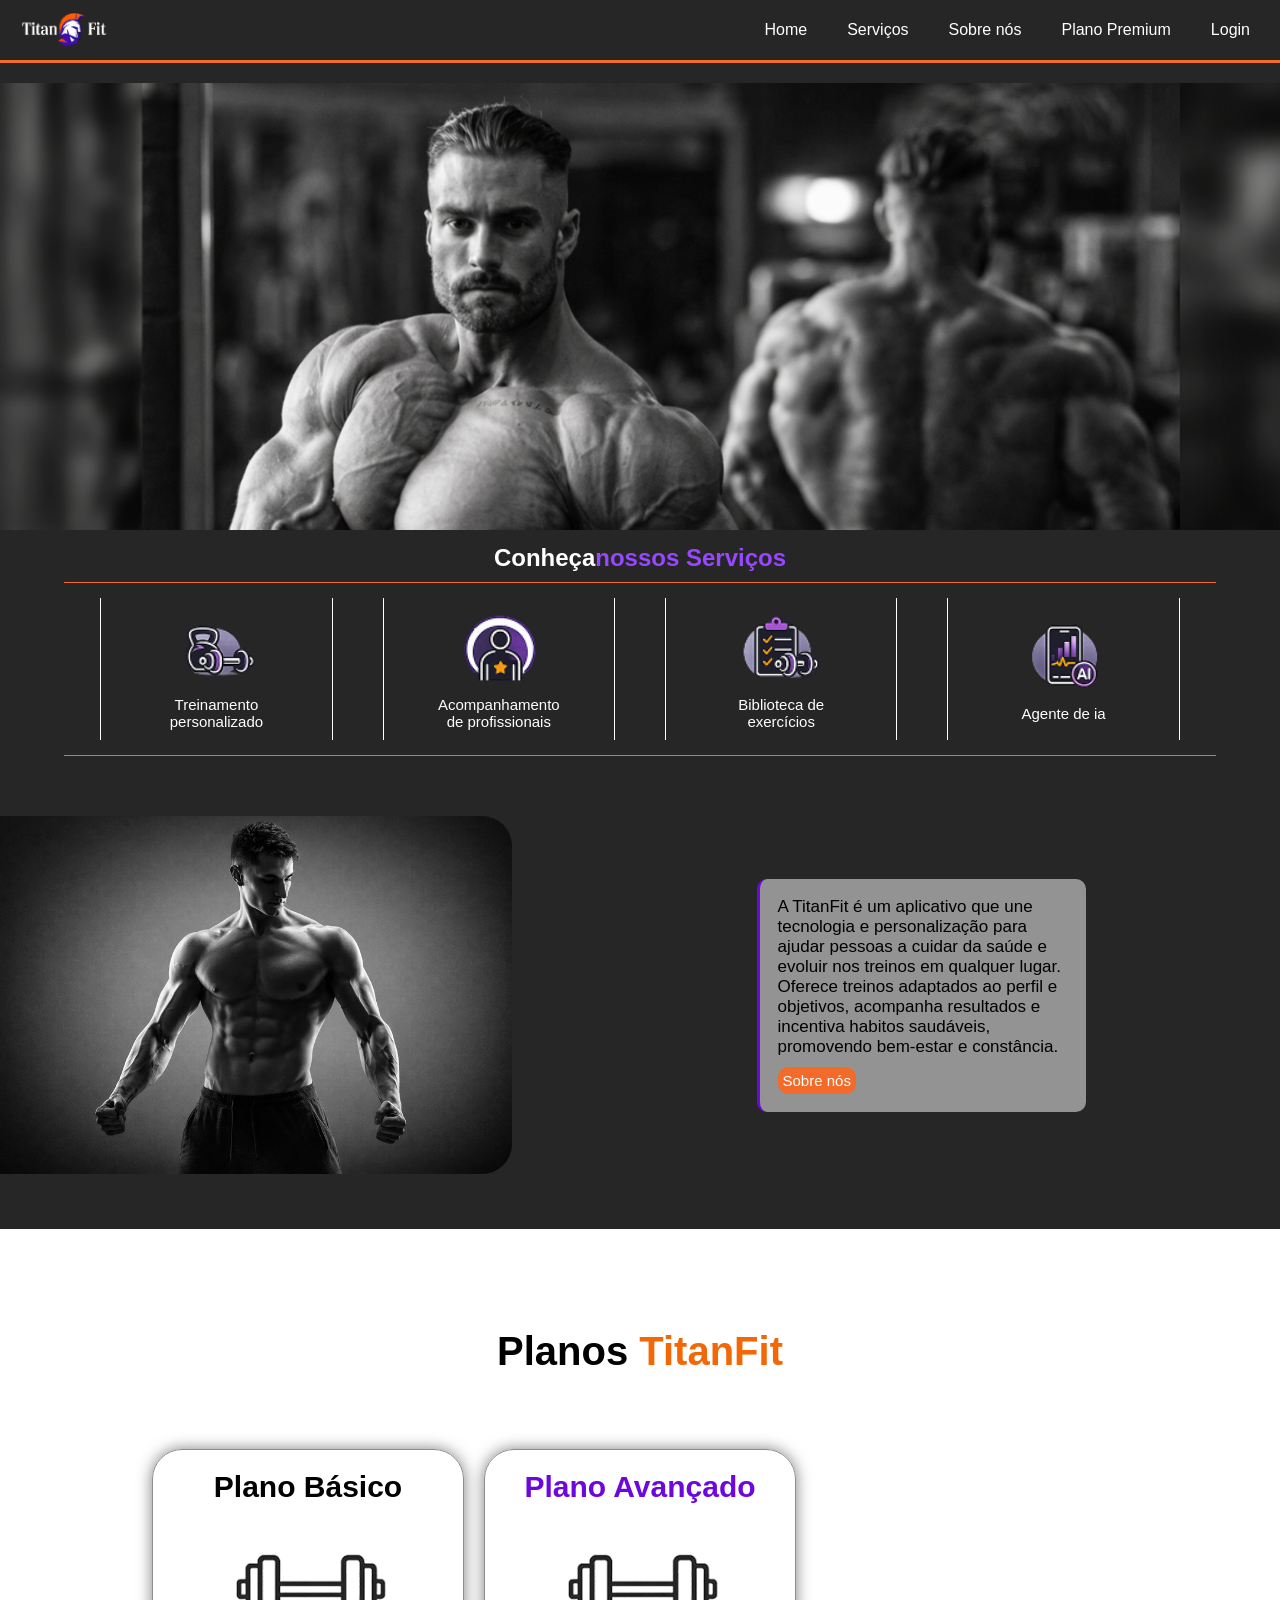
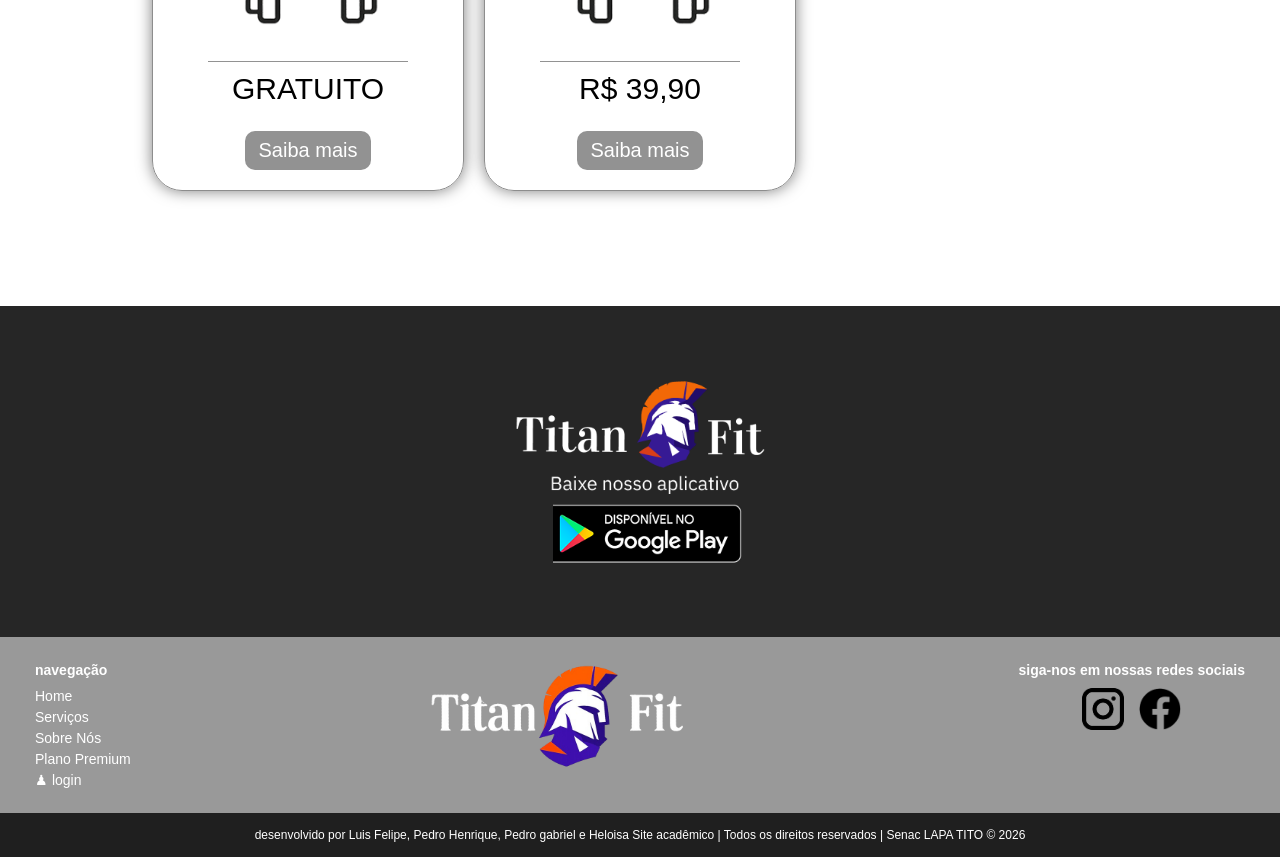
==== index.html @ 0af17593 "implementação do serviço" ====
<!DOCTYPE html>
<html lang="pt-br">

<head>
    <meta charset="UTF-8">
    <meta name="viewport" content="width=device-width, initial-scale=1.0">
    <title>Index Titan Fit</title>
    <link rel="stylesheet" href="estilo.css">
</head>

<body>
    <header class="topo">

        <img src="fotos/logo_txt.png" alt="Titan Fit">

        <div class="menu-toggle" onclick="toggleMenu()">
            ☰
        </div>

        <nav id="menu">
            <div class="close-menu" onclick="toggleMenu()">✖</div>

            <ul>
                <li><a href="index.html">Home</a></li>
                <li><a href="servico.html">Serviços</a></li>
                <li><a href="sobre-nos.html">Sobre nós</a></li>
                <li><a href="planos.html">Plano Premium</a></li>
                <li><a href="#" data-open-login id="open-login">Login</a></li>
            </ul>
        </nav>
    </header>

    <main id="conteudo-home">
        <img src="fotos/cbum.cortado.png" alt="..." class="banner">

        <h2 class="titulo-home">
            Conheça <span class="roxo"> nossos Serviços</span>
        </h2>

        <div class="caixa-servico_home">
            <div class="caixa-esquerda">
                <p><img src="fotos/treinoP (2).png">Treinamento personalizado</p>
            </div>

            <div class="caixa-direita">
                <p><img src="fotos/personal.png">Acompanhamento de profissionais</p>
            </div>

            <div class="caixa-esquerda">
                <p><img src="fotos/biblioteca.png">Biblioteca de exercícios</p>
            </div>

            <div class="caixa-direita">
                <p><img src="fotos/IA.png">Agente de ia</p>
            </div>
        </div>

        <div id="sobre-nos">
            <div class="sobrenos-home">

                <img src="fotos/Atleta_treinado.png" alt="">

                <div class="text_sobrenos">
                    <p>
                        A TitanFit é um aplicativo que une tecnologia e personalização para ajudar pessoas a cuidar da saúde
                        e evoluir nos treinos em qualquer lugar. Oferece treinos adaptados ao perfil e objetivos,
                        acompanha resultados e incentiva habitos saudáveis, promovendo bem-estar e constância.
                    </p>
                    <button><a href="sobre-nos.html">Sobre nós</a></button>
                </div>

            </div>
        </div>

        <div class="caixa-planos_home">
            <h2>Planos <span class="laranja"> TitanFit</span></h2>

            <div class="planos-wrapper">
                <button class="btn-plano" onclick="voltarPlano()">‹</button>

                <div class="planos" id="carrosselPlanos">
                    <div class="plano_basico">
                        <h3>Plano Básico</h3>
                        <img src="fotos/planos.png">
                        <p class="preco">GRATUITO</p>
                        <button><a href="planos.html">Saiba mais</a></button>
                    </div>

                    <div class="plano_avancado">
                        <h3>Plano Avançado</h3>
                        <img src="fotos/planos.png">
                        <p class="preco">R$ 39,90</p>
                        <button><a href="planos.html">Saiba mais</a></button>
                    </div>

                    <div class="plano_premium">
                        <h3>Plano Premium</h3>
                        <img src="fotos/planos.png">
                        <p class="preco">R$ 59,90</p>
                        <button><a href="planos.html">Saiba mais</a></button>
                    </div>
                </div>

                <button class="btn-plano" onclick="proximoPlano()">›</button>
            </div>
        </div>

        <section class="baixo">
         

            <div class="baixe_app">
                <img src="fotos/baixe_nosso_app.png">
            </div>
        </section>
    </main>

    <footer class="footer">
        <div class="footer-conteudo">

            <div class="footer-nav">
                <h3>navegação</h3>
                <a href="index.html">Home</a>
                <a href="servico.html">Serviços</a>
                <a href="sobre-nos.html">Sobre Nós</a>
                <a href="planos.html">Plano Premium</a>
                <a href="#">♟ login</a>
            </div>

            <div class="footer-logo">
                <img src="fotos/logo_txt.png" alt="Titan Fit">
            </div>

            <div class="footer-redes">
                <h3>siga-nos em nossas redes sociais</h3>
                <div class="icones-redes">
                    <img src="fotos/insta.png" alt="Instagram">
                    <img src="fotos/facebook.png" alt="Facebook">
                </div>
            </div>

        </div>

        <div class="footer-baixo">
            <p>
                desenvolvido por Luis Felipe, Pedro Henrique, Pedro gabriel e Heloisa
                Site acadêmico | Todos os direitos reservados | Senac LAPA TITO © 2026
            </p>
        </div>
    </footer>
    <script src="interacao.js"></script>
</body>
</html>
---- estilo.css ----
/* RESET */
* {
    margin: 0;
    padding: 0;
}

/* BASE */
body {
    background-color: #262626;
    font-family: Arial, Helvetica, sans-serif;
}

h2,
p {
    font-family: inherit;
    
}
a{
    text-decoration: none;
    color: #fff;
}
/* ----------------------MENU DESKTOP----------------------------------- */
#menu {
    position: static;
    width: auto;
    height: auto;
    background: none;
}

#menu ul {
    display: flex;
    gap: 20px;
    list-style: none;
}

#menu ul li a {
    color: white;
    text-decoration: none;
    font-size: 16px;
    padding: 10px;
}

.menu-toggle,
.close-menu {
    display: none;
}

/* RESPONSIVO */
@media (max-width: 500px) {
    .menu-toggle {
        display: block;
        font-size: 30px;
        color: white;
        cursor: pointer;
    }

    #menu {
        position: fixed;
        top: 0;
        right: -100%;
        width: 70%;
        height: 100vh;
        background-color: #262626;
        display: flex;
        flex-direction: column;
        align-items: center;
        justify-content: center;
        transition: 0.3s;
        z-index: 1000;
    }

    #menu ul {
        flex-direction: column;
        gap: 20px;
    }

    #menu ul li a {
        font-size: 22px;
    }

    .close-menu {
        display: block;
        position: absolute;
        top: 20px;
        right: 20px;
        font-size: 30px;
        color: white;
        cursor: pointer;
    }

    #menu.active {
        right: 0;
    }
}
/* TOPO */
.topo {
    height: 60px;
    background-color: #262626;
    display: flex;
    align-items: center;
    justify-content: space-between;
    padding: 0 20px;
    border-bottom: 3px solid #f26b2b;
}

.topo img {
    width: 100px;
}

/* HOME */
.banner {
    width: 100%;
    margin-top: 20px;
}

/* ---------------------------SERVIÇOS HOME------------------------------------------------ */.roxo {
    color: #9747ff;
}
.titulo-home {
    display: flex;
    justify-content: center;
    align-items: center;
    color: #fff;
    margin: 10px;
}

.caixa-servico_home {
    display: grid;
    grid-template-columns: 1fr 1fr;
    border-top: #f26b2b solid 1px;
    border-bottom: #f26b2b solid 1px;
    padding: 15px 0;
    margin: 20px;
}

.caixa-servico_home>div {
    min-height: 120px;
    display: flex;
    justify-content: center;
    align-items: center;
}

.caixa-servico_home p {
    display: flex;
    flex-direction: column;
    align-items: center;
    justify-content: center;
    gap: 8px;
    text-align: center;
    font-size: 12px;
    color: #fff;
    padding: 10px;
    max-width: 110px;
}

.caixa-servico_home p img {
    width: 45px;
    height: 45px;
    object-fit: contain;
}

.caixa-esquerda {
    border-left: 0.5px solid #fff;
    border-right: 0.5px solid #fff;
}

.caixa-direita {
    border-right: 0.5px solid #fff;
}

/*-------------------------------SOBRE NÓS HOME----------------------------------- */
.sobrenos-home {
    display: flex;
    flex-direction: column;
}

.sobrenos-home img {
    width: 250px;
    margin: 20px 0;
    border-top-right-radius: 30px;
    border-bottom-right-radius: 30px;
}

.text_sobrenos {
    width: 250px;
    background-color: rgba(255, 255, 255, 0.5);
    border-left: 3.5px solid #6E07DC;
    border-radius: 10px;
    margin: 0 auto;
    padding: 10px;
}

.text_sobrenos button {
    margin-top: 5px;
    padding: 5px;
    border: none;
    border-radius: 10px;
    background-color: #f26b2b;
    color: #fff;
}

/* --------------------------------------PLANOS-------------------------------------- */
.laranja {
    color: #f26807;
}
.caixa-planos_home {
    background-color: #fff;
    margin-top: 50px;
    padding: 20px 0;
}

.caixa-planos_home h2 {
    text-align: center;
}

.planos {
    display: flex;
    gap: 50px;
    padding: 15px;
    font-size: 20px;
    overflow-x: auto;
    scroll-snap-type: x mandatory;
    scroll-behavior: smooth;
}

.planos::-webkit-scrollbar {
    display: none;
}

.planos h3 {
    font-size: 25px;
}

.planos img {
    width: 150px;
    border-bottom: 1px solid #929292;
}

.planos button {
    border: none;
    border-radius: 10px;
    background-color: #929292;
    font-size: 15px;
    color: #fff;
    padding: 8px 14px;
}

.plano_basico,
.plano_avancado,
.plano_premium {
    min-width: 75%;
    height: 300px;
    flex-shrink: 0;
    border-radius: 30px;
    border: 0.8px solid #8d8d8d;
    box-shadow: 0px 0px 15px rgba(0, 0, 0, 0.5);
    padding: 20px;
    display: flex;
    flex-direction: column;
    align-items: center;
    justify-content: center;
    text-align: center;
    gap: 10px;
    scroll-snap-align: center;
}

.plano_avancado h3 {
    color: #6E07DC;
}

.plano_premium h3 {
    color: #f26b2b;
}

/*----------------------------------------- BAIXO / APP -----------------------------------------*/
.baixo {
    margin: 50px;
    display: flex;
    flex-direction: column;
    align-items: center;
}

.baixe_app img {
    width: 250px;
    padding: 15px;
}




/*--------------------------------------------footer--------------------------------------*/
.footer {
    background-color: #999;
    color: white;
    margin-top: 40px;
}

.footer-conteudo {
    display: flex;
    justify-content: space-between;
    align-items: flex-start;
    padding: 25px 35px;
}

.footer-nav {
    display: flex;
    flex-direction: column;
    gap: 5px;
}

.footer-nav h3,
.footer-redes h3 {
    font-size: 14px;
    margin-bottom: 5px;
}

.footer-nav a {
    color: white;
    text-decoration: none;
    font-size: 14px;
}

.footer-logo img {
    align-items: center;
    justify-content: center;
    width: 300px;
}

.footer-redes {
    text-align: center;
}

.icones-redes {
    display: flex;
    justify-content: center;
    gap: 15px;
    margin-top: 10px;
}

.icones-redes img {
    width: 42px;
    height: 42px;
}

.footer-baixo {
    text-align: center;
    background-color: #1f1f1f;
    padding: 15px 25px;
    font-size: 12px;
}


/*responsivos*/

/*--------------RESPONSIVO 500PX---------------*/
@media (min-width: 500px) {
    .sobrenos-home img {
        width: 300px;
    }

    .text_sobrenos {
        padding: 15px;
        font-size: 15px;
    }
    .baixe_app img {
        margin-top: 10px;
    }
}

/*--------------RESPONSIVO 700PX---------------*/
@media (min-width: 700px) {
    .caixa-servico_home {
        width: 700px;
        margin: 0 auto;
        display: flex;
        justify-content: center;
        gap: 50px;
    }

    .caixa-servico_home>div {
        width: 150px;
        text-align: center;
        border-left: 1px solid #fff;
    }

    .planos {
        justify-content: center;
        overflow-x: visible;
        gap: 20px;
    }

    .plano_basico,
    .plano_avancado,
    .plano_premium {
        min-width: auto;
        width: 190px;
    }

    .sobrenos-home {
        align-items: center;
        justify-content: center;
        gap: 50px;
        max-width: 1000px;
        margin: 40px auto;
        flex-direction: row;
    }

    .sobrenos-home img {
        width: 360px;
    }

    .text_sobrenos {
        width: 290px;
        font-size: 17px;
        padding: 18px;
    }

    .text_sobrenos button {
        font-size: 15px;
        margin-top: 10px;
    }
}

/*--------------RESPONSIVO 1000PX---------------*/
@media(min-width:1000px) {
    .caixa-servico_home {
        width: 90%;
    }

    .caixa-servico_home>div {
        width: 20%;
    }

    .caixa-servico_home p {
        font-size: 15px;
    }

    .caixa-servico_home p img {
        width: 80px;
        height: 80px;
        object-fit: contain;
    }

    .caixa-planos_home {
        padding: 100px;
        margin-top: -5px
    }
    .caixa-planos_home h2 {
       font-size: 40px;
       margin-bottom: 60px;
    }

    .plano_basico,
    .plano_avancado,
    .plano_premium {
        width: 270px;
        height: 300px;
    }

    .planos img {
        width: 200px;
    }

    .planos h3 {
        font-size: 30px;
    }

    .planos p {
        font-size: 30px;
    }
    .planos button{
        font-size: 20px;
        margin-top: 15px;
    }
    .sobrenos-home{
    max-width: none;
    }
    .sobrenos-home img{
        width: 40%;
    }
   
}



/*--------------RESPONSIVO 1400PX---------------*/
@media(min-width:1400px) {
    .plano_basico,
    .plano_avancado,
    .plano_premium {
        width: 300px;
        height: 400px;
    }
    .text_sobrenos{
        width: 400px;
        height: 260px;
        font-size: 22px;
    }
    .text_sobrenos button{
        margin-top: 14px;
        font-size: 20px;
        padding: 8px;
    }
}


/*-----------------footer MOBILE ------------------------*/
@media (max-width: 500px) {
    .footer-conteudo {
        flex-direction: column;
        justify-content: center;
        align-items: center;
        padding: 20px;
        gap: 25px;
    }

    .footer-logo {
        order: -1;
        align-self: center;
    }

    .footer-logo img {
        width: 210px;
        
    }


    .icones-redes {
        justify-content: center;
    }

    .icones-redes img {
        
        width: 38px;
        height: 38px;
    }

    .footer-baixo {
        font-size: 11px;
        padding: 14px 18px;
    }
}

/*--------------------------------------------------------ANIMAÇÕES------------------------*/

/* mobile mais suave */
@media (max-width: 500px) {
    .plano_basico,
    .plano_avancado,
    .plano_premium {
        transform: translateY(-40px);
    }
}
/* 🔥 ÚNICA ALTERAÇÃO */
.btn-plano {
    display: none !important;
}
/* ANIMAÇÃO SOBRE NÓS */
.sobrenos-home > img,
.text_sobrenos {
    opacity: 0;
    transition: opacity 1.2s ease, transform 1.2s ease;
}

/* imagem entra da esquerda */
.sobrenos-home > img {
    transform: translateX(-80px);
}

/* texto entra da direita */
.text_sobrenos {
    transform: translateX(80px);
    transition-delay: 0.3s;
}

/* quando aparecer na tela */
.sobrenos-home.animar > img,
.sobrenos-home.animar .text_sobrenos {
    opacity: 1;
    transform: translateX(0);
}

/* responsivo: mesma animação, só mais suave */
@media (max-width: 500px) {
    .sobrenos-home > img {
        transform: translateX(-45px);
    }

    .text_sobrenos {
        transform: translateX(45px);
    }

    .sobrenos-home.animar > img,
    .sobrenos-home.animar .text_sobrenos {
        transform: translateX(0);
    }
}
/* ANIMAÇÃO PLANOS */
.plano_basico,
.plano_avancado,
.plano_premium {
    opacity: 0;
    transform: translateY(-80px);
    transition: all 0.8s ease;
}

/* quando ativa */
.plano_basico.animar {
    opacity: 1;
    transform: translateY(0);
    transition-delay: 0.2s;
}

.plano_avancado.animar {
    opacity: 1;
    transform: translateY(0);
    transition-delay: 0.5s;
}

.plano_premium.animar {
    opacity: 1;
    transform: translateY(0);
    transition-delay: 0.8s;
}
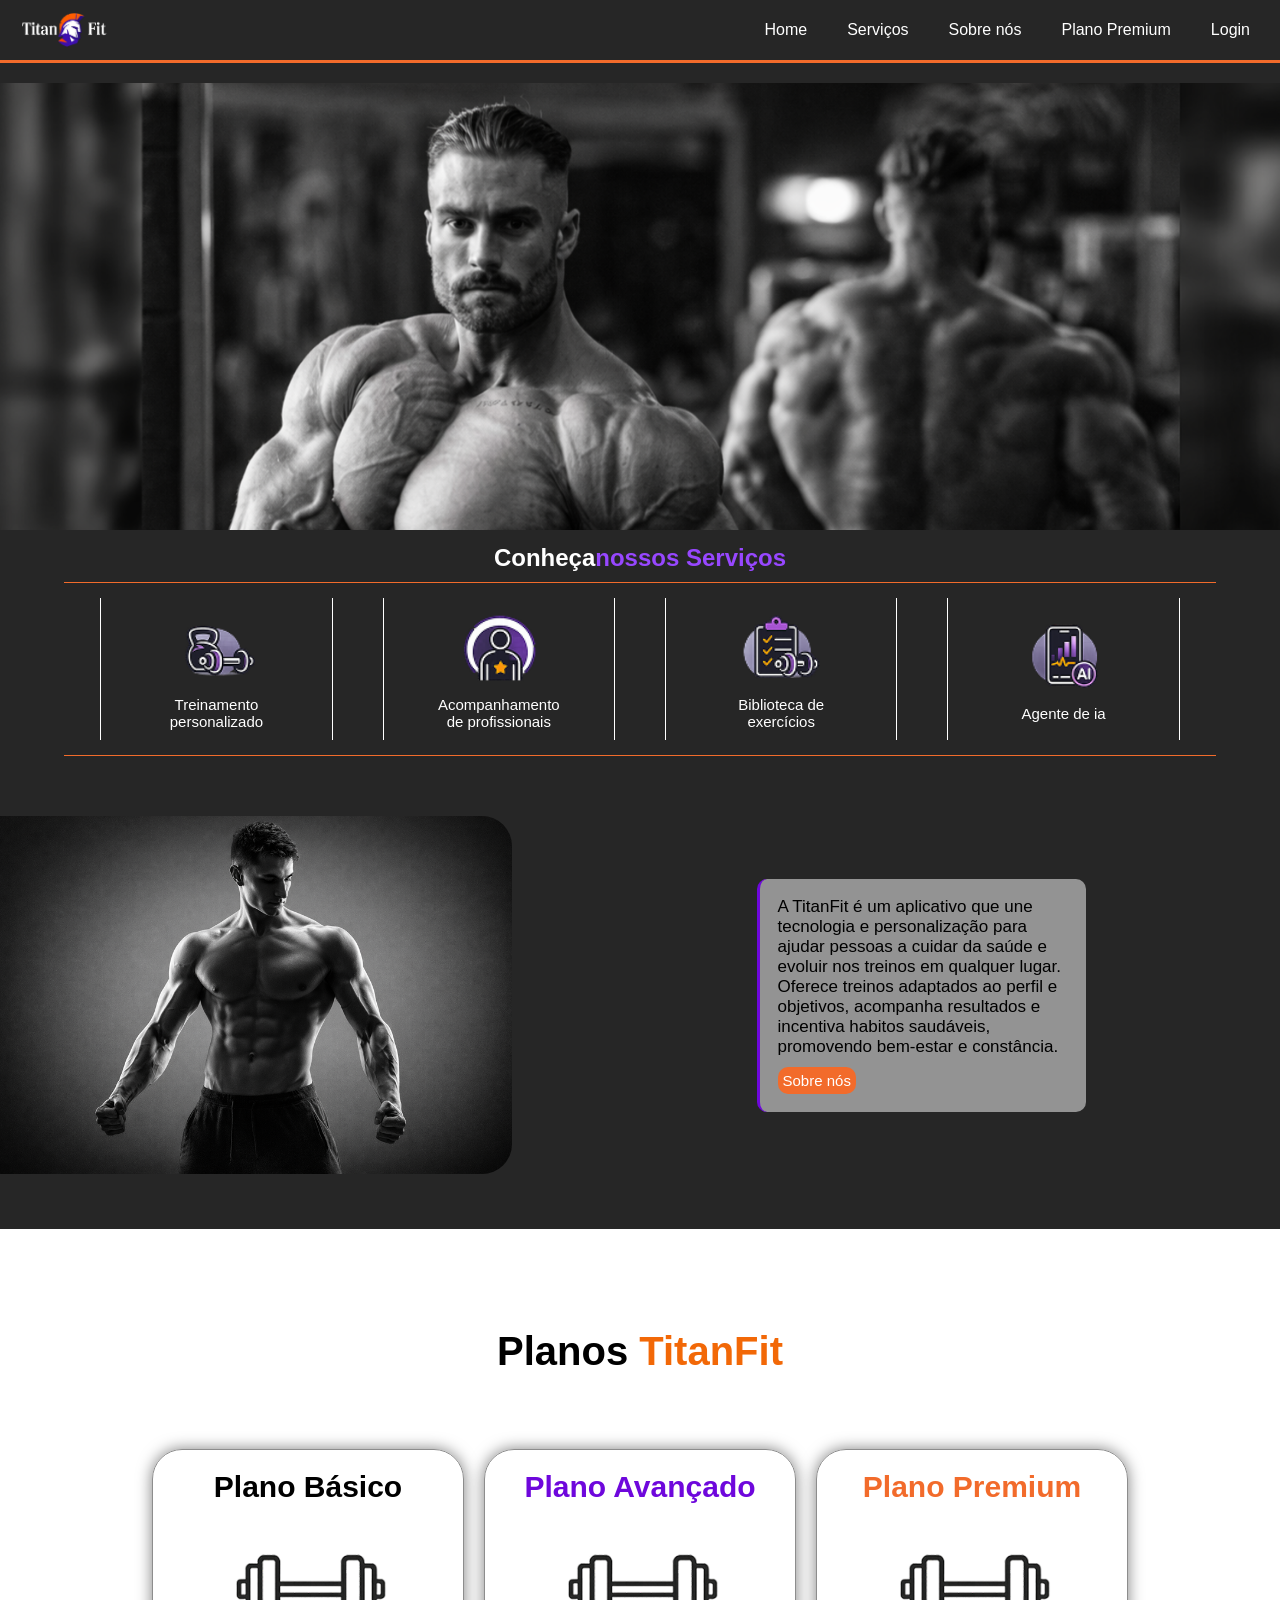
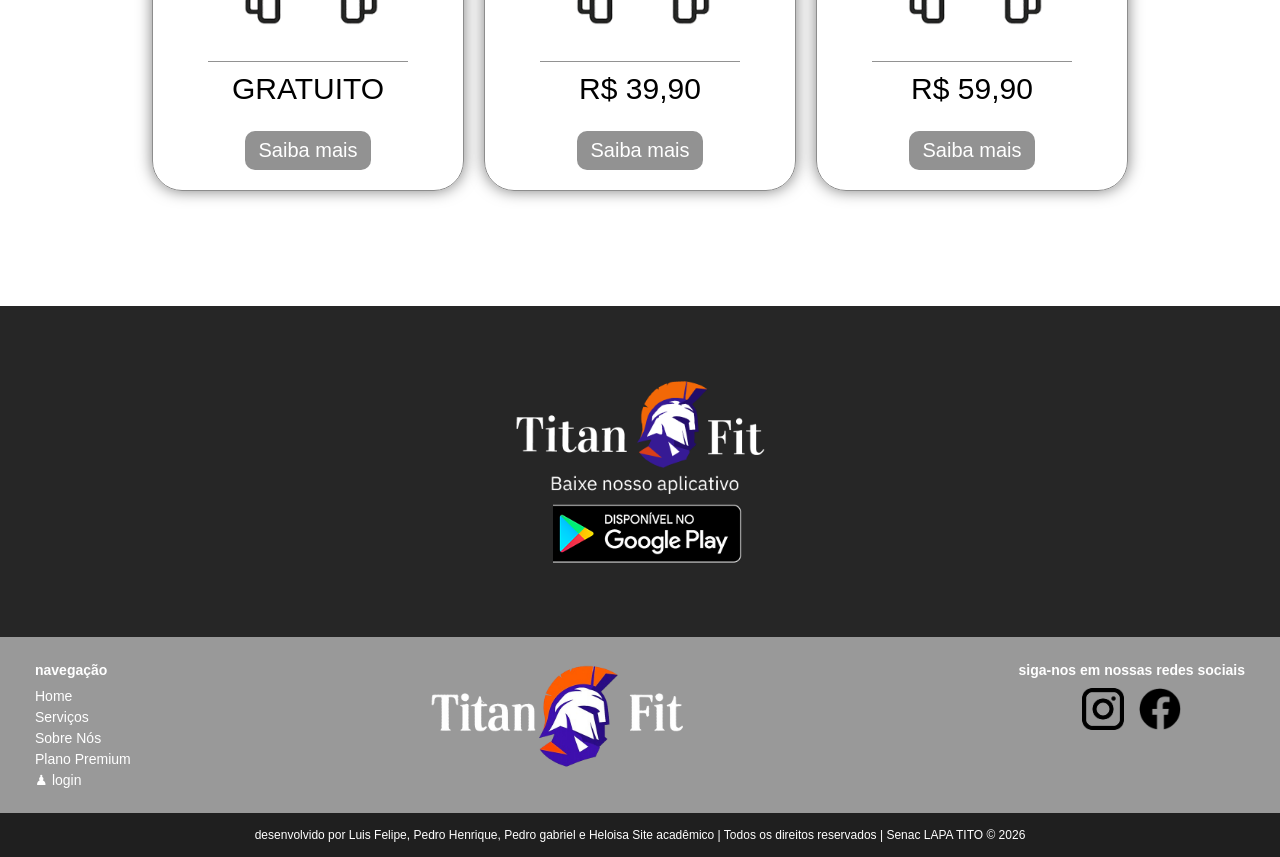
==== commit 75ec8cd6: "implementação do serviços" ====
--- a/index.html
+++ b/index.html
@@ -43,7 +43,7 @@
             </div>
 
             <div class="caixa-direita">
-                <p><img src="fotos/personal.png">Acompanhamento de profissionais</p>
+                <p><img src="fotos/ajuda.png">Acompanhamento de profissionais</p>
             </div>
 
             <div class="caixa-esquerda">
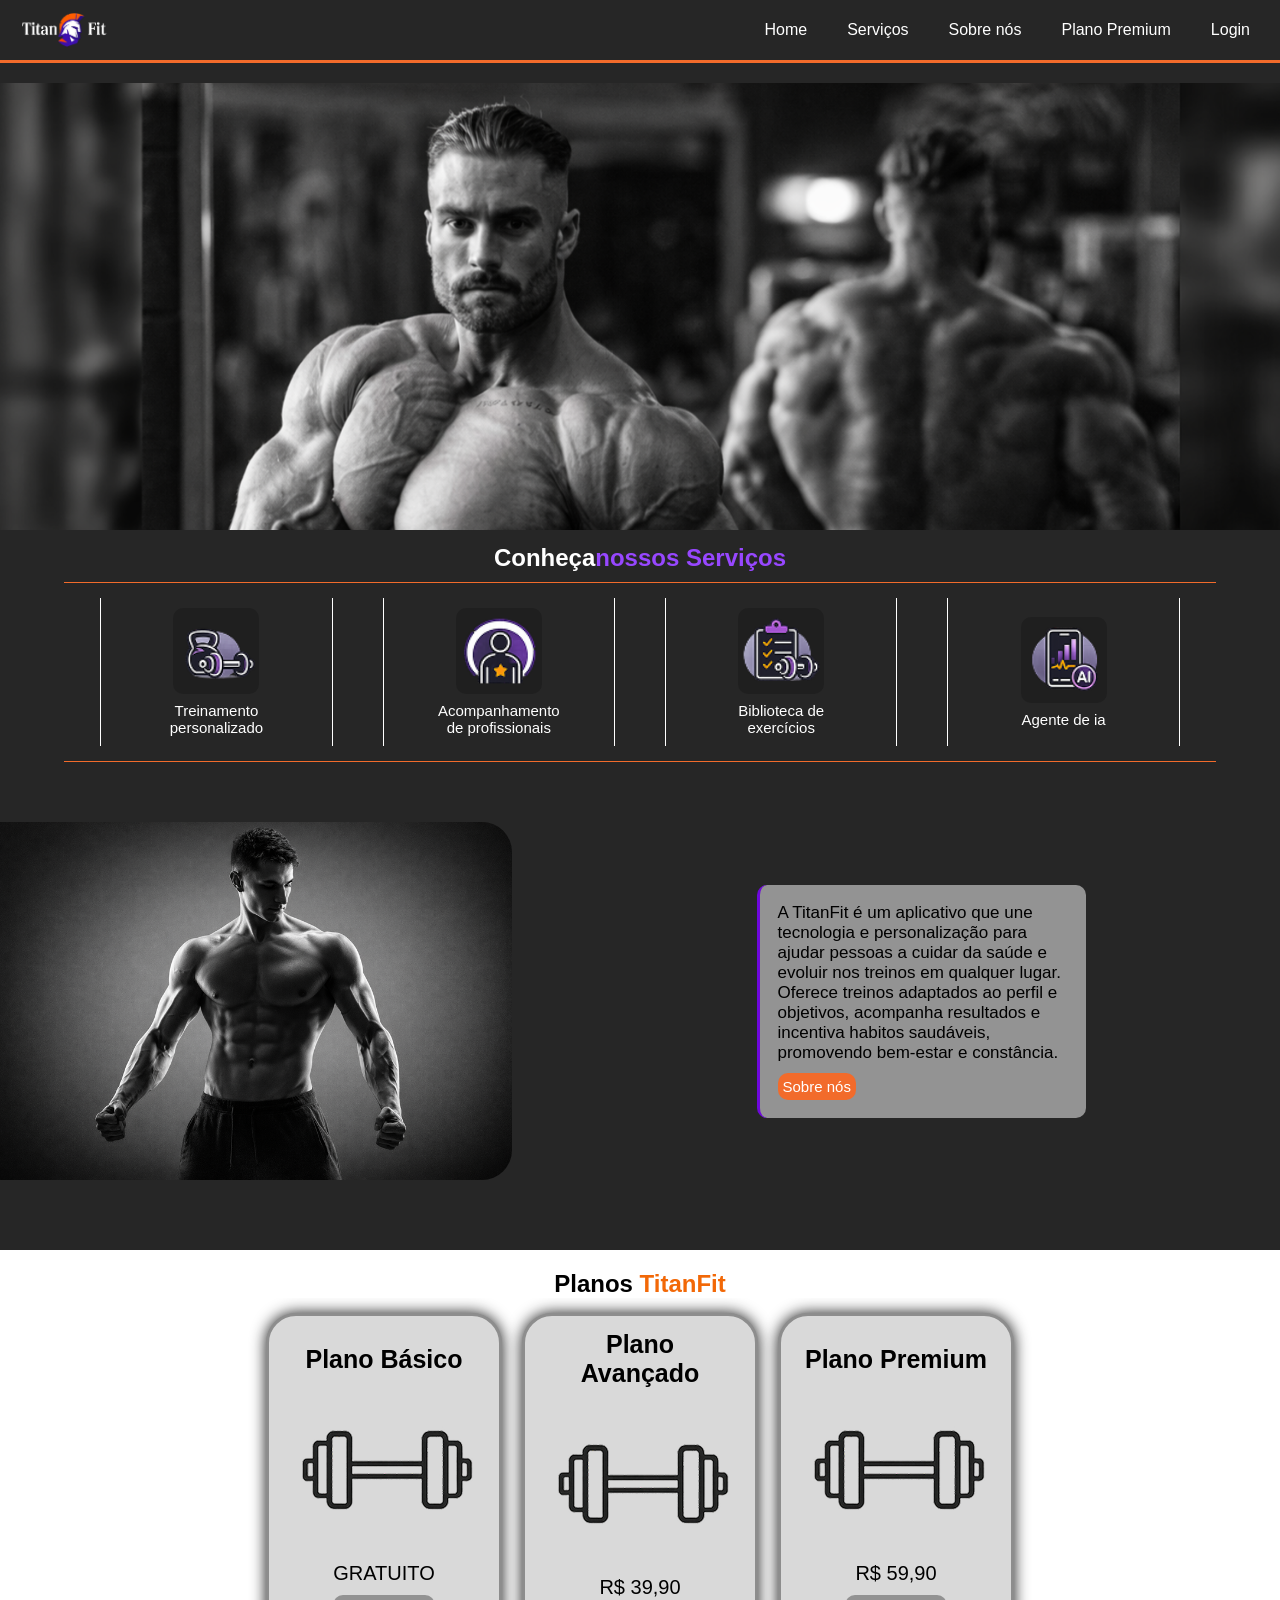
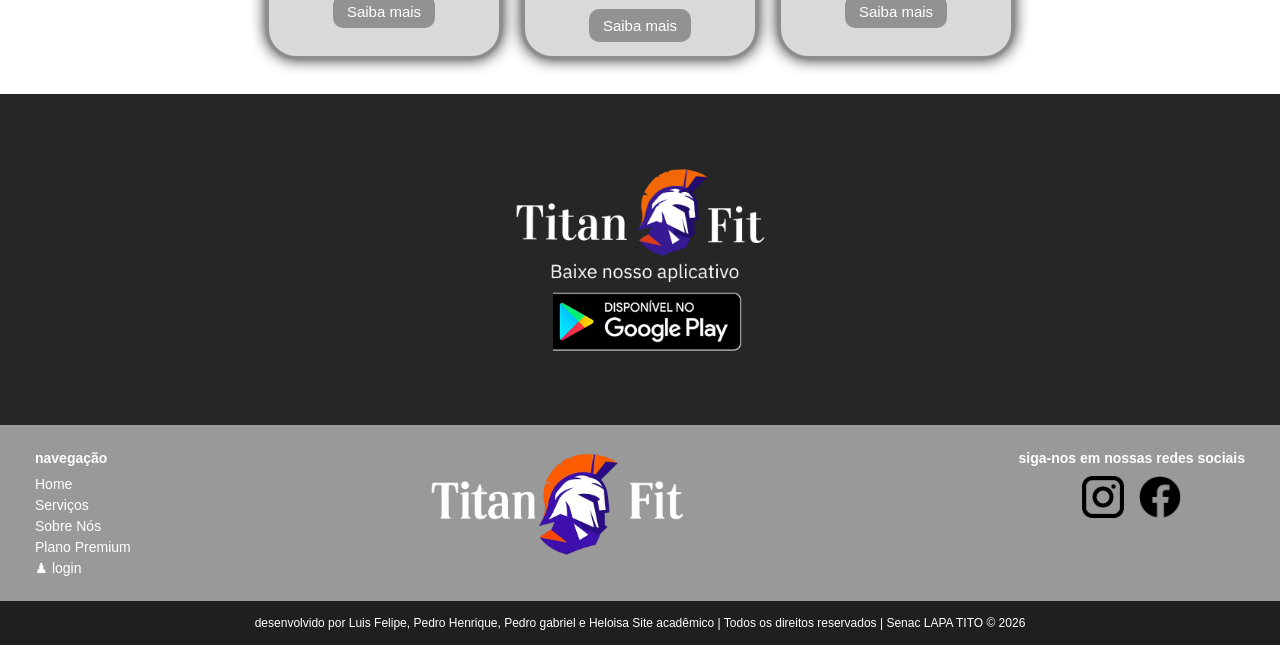
==== commit 9cbf04a1: "pequenas alterações do plano" ====
--- a/index.html
+++ b/index.html
@@ -1,3 +1,4 @@
+
 <!DOCTYPE html>
 <html lang="pt-br">
 
--- a/estilo.css
+++ b/estilo.css
@@ -157,6 +157,13 @@
     width: 45px;
     height: 45px;
     object-fit: contain;
+   
+}
+.caixa-servico_home img{
+     background: #1f1f1f;
+     padding:3px;
+    border-radius:10px;
+
 }
 
 .caixa-esquerda {
@@ -198,42 +205,55 @@
     background-color: #f26b2b;
     color: #fff;
 }
-
 /* --------------------------------------PLANOS-------------------------------------- */
+/* PLANOS */
+.planos h3 {
+    font-size: 25px;
+}
+
 .laranja {
     color: #f26807;
 }
+
 .caixa-planos_home {
     background-color: #fff;
     margin-top: 50px;
     padding: 20px 0;
+    overflow: hidden;
 }
 
 .caixa-planos_home h2 {
     text-align: center;
 }
 
+.planos-wrapper {
+    width: 100%;
+    overflow: hidden;
+}
+
 .planos {
     display: flex;
-    gap: 50px;
+    gap: 20px;
     padding: 15px;
     font-size: 20px;
-    overflow-x: auto;
-    scroll-snap-type: x mandatory;
-    scroll-behavior: smooth;
-}
-
-.planos::-webkit-scrollbar {
-    display: none;
-}
-
-.planos h3 {
-    font-size: 25px;
-}
-
-.planos img {
-    width: 150px;
-    border-bottom: 1px solid #929292;
+}
+
+.plano_basico,
+.plano_avancado,
+.plano_premium {
+    height: 300px;
+    flex-shrink: 0;
+    background: #D9D9D9;
+    border-radius: 30px;
+    border: 3px solid #8d8d8d;
+    box-shadow: 0px 0px 15px rgba(0, 0, 0, 0.9);
+    padding: 20px;
+    display: flex;
+    flex-direction: column;
+    align-items: center;
+    justify-content: center;
+    text-align: center;
+    gap: 10px;
 }
 
 .planos button {
@@ -245,33 +265,69 @@
     padding: 8px 14px;
 }
 
-.plano_basico,
-.plano_avancado,
-.plano_premium {
-    min-width: 75%;
-    height: 300px;
-    flex-shrink: 0;
-    border-radius: 30px;
-    border: 0.8px solid #8d8d8d;
-    box-shadow: 0px 0px 15px rgba(0, 0, 0, 0.5);
-    padding: 20px;
-    display: flex;
-    flex-direction: column;
-    align-items: center;
-    justify-content: center;
-    text-align: center;
-    gap: 10px;
-    scroll-snap-align: center;
-}
-
-.plano_avancado h3 {
-    color: #6E07DC;
-}
-
-.plano_premium h3 {
-    color: #f26b2b;
-}
-
+/* MOBILE - CARROSSEL */
+@media (max-width: 700px) {
+
+    .caixa-planos_home {
+        overflow: hidden;
+    }
+
+    .planos-wrapper {
+        width: 100%;
+        overflow: hidden;
+        padding: 0;
+    }
+
+    .planos {
+        overflow-x: auto;
+        scroll-snap-type: x mandatory;
+        scroll-behavior: smooth;
+        -webkit-overflow-scrolling: touch;
+
+        gap: 24px;
+
+        /* espaço lateral inteligente */
+        padding: 20px calc((100vw - 310px) / 2) 30px;
+    }
+
+    .planos::-webkit-scrollbar {
+        display: none;
+    }
+
+    .plano_basico,
+    .plano_avancado,
+    .plano_premium {
+        width: 270px;
+        min-width: 270px;
+        flex-shrink: 0;
+        scroll-snap-align: center;
+    }
+
+    .btn-plano {
+        display: none;
+    }
+}
+
+/* DESKTOP - NORMAL */
+@media (min-width: 700px) {
+
+    .planos {
+        justify-content: center;
+        overflow-x: visible;
+        scroll-snap-type: none;
+    }
+
+    .plano_basico,
+    .plano_avancado,
+    .plano_premium {
+        width: 190px;
+        min-width: auto;
+    }
+
+    .btn-plano {
+        display: none;
+    }
+}
 /*----------------------------------------- BAIXO / APP -----------------------------------------*/
 .baixo {
     margin: 50px;
@@ -382,20 +438,6 @@
         text-align: center;
         border-left: 1px solid #fff;
     }
-
-    .planos {
-        justify-content: center;
-        overflow-x: visible;
-        gap: 20px;
-    }
-
-    .plano_basico,
-    .plano_avancado,
-    .plano_premium {
-        min-width: auto;
-        width: 190px;
-    }
-
     .sobrenos-home {
         align-items: center;
         justify-content: center;
@@ -441,37 +483,6 @@
         object-fit: contain;
     }
 
-    .caixa-planos_home {
-        padding: 100px;
-        margin-top: -5px
-    }
-    .caixa-planos_home h2 {
-       font-size: 40px;
-       margin-bottom: 60px;
-    }
-
-    .plano_basico,
-    .plano_avancado,
-    .plano_premium {
-        width: 270px;
-        height: 300px;
-    }
-
-    .planos img {
-        width: 200px;
-    }
-
-    .planos h3 {
-        font-size: 30px;
-    }
-
-    .planos p {
-        font-size: 30px;
-    }
-    .planos button{
-        font-size: 20px;
-        margin-top: 15px;
-    }
     .sobrenos-home{
     max-width: none;
     }
@@ -485,12 +496,6 @@
 
 /*--------------RESPONSIVO 1400PX---------------*/
 @media(min-width:1400px) {
-    .plano_basico,
-    .plano_avancado,
-    .plano_premium {
-        width: 300px;
-        height: 400px;
-    }
     .text_sobrenos{
         width: 400px;
         height: 260px;
@@ -543,14 +548,7 @@
 
 /*--------------------------------------------------------ANIMAÇÕES------------------------*/
 
-/* mobile mais suave */
-@media (max-width: 500px) {
-    .plano_basico,
-    .plano_avancado,
-    .plano_premium {
-        transform: translateY(-40px);
-    }
-}
+
 /* 🔥 ÚNICA ALTERAÇÃO */
 .btn-plano {
     display: none !important;
@@ -621,6 +619,4 @@
     opacity: 1;
     transform: translateY(0);
     transition-delay: 0.8s;
-}
-
-
+}
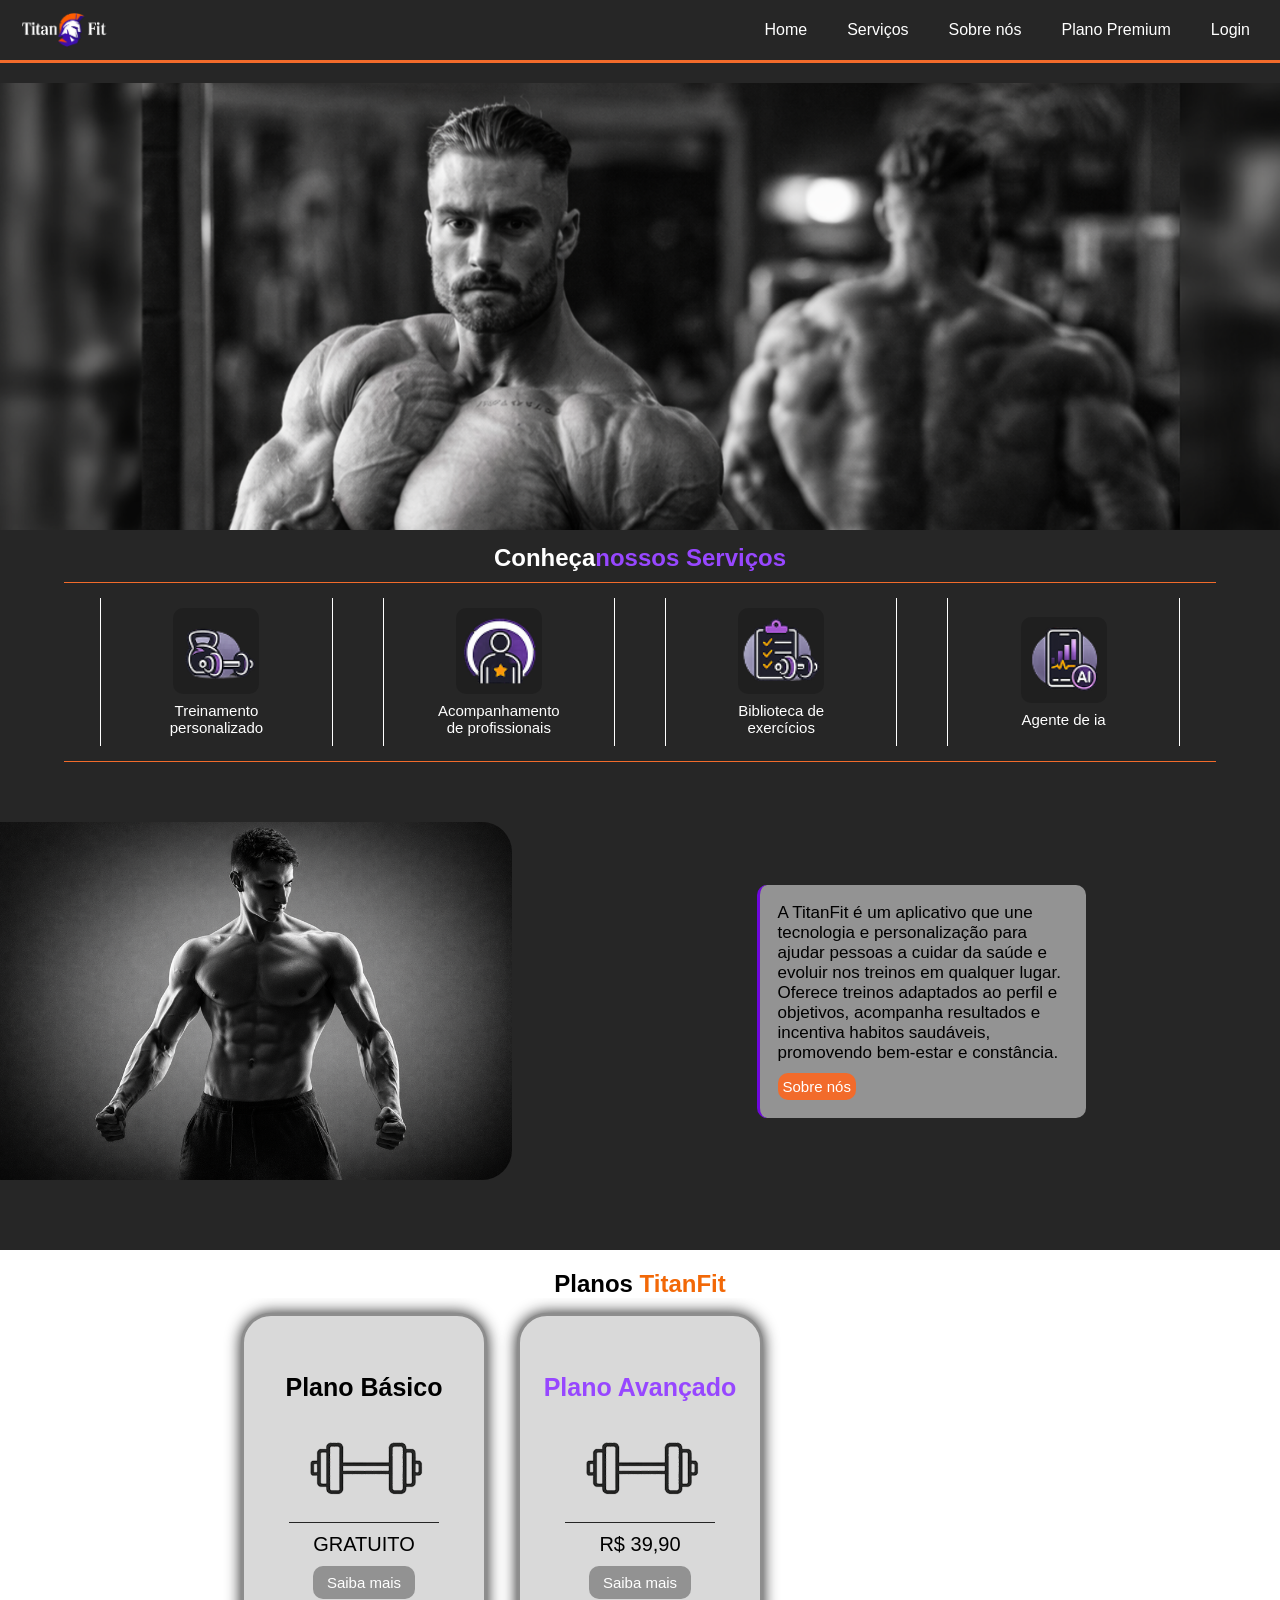
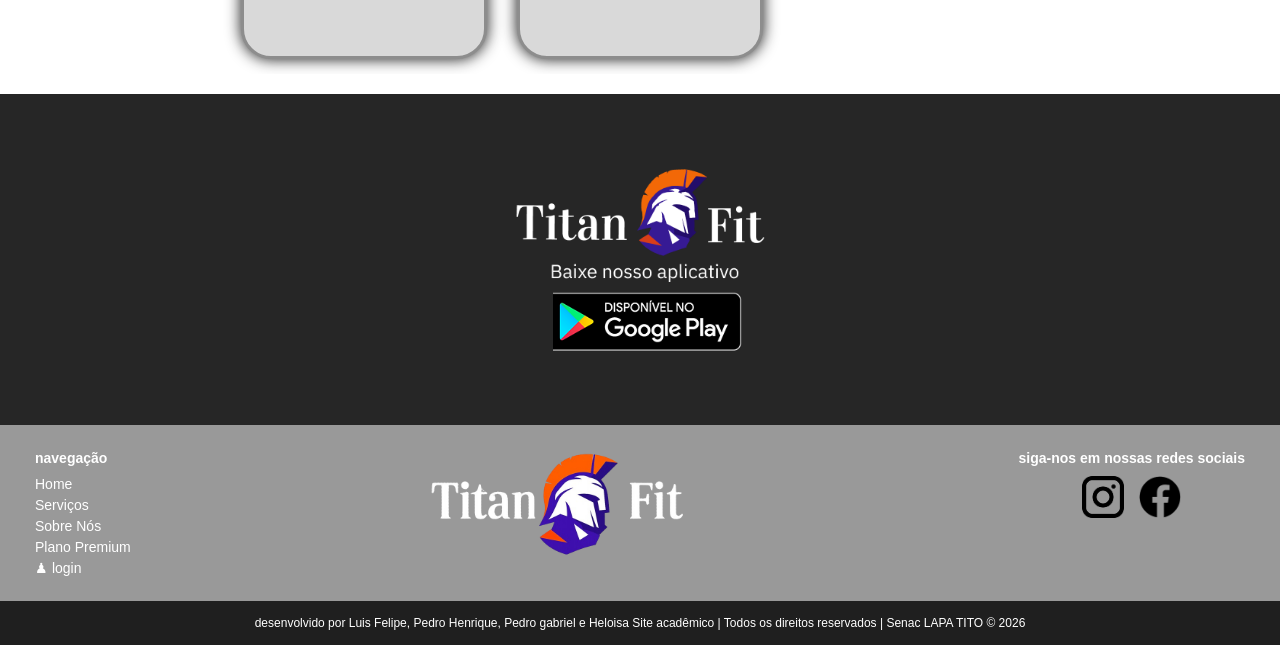
==== commit dcaca198: "criação dp login" ====
--- a/index.html
+++ b/index.html
@@ -26,7 +26,7 @@
                 <li><a href="servico.html">Serviços</a></li>
                 <li><a href="sobre-nos.html">Sobre nós</a></li>
                 <li><a href="planos.html">Plano Premium</a></li>
-                <li><a href="#" data-open-login id="open-login">Login</a></li>
+                <li><a href="login.html" data-open-login id="open-login">Login</a></li>
             </ul>
         </nav>
     </header>
@@ -88,6 +88,7 @@
                     </div>
 
                     <div class="plano_avancado">
+                        
                         <h3>Plano Avançado</h3>
                         <img src="fotos/planos.png">
                         <p class="preco">R$ 39,90</p>
--- a/estilo.css
+++ b/estilo.css
@@ -207,9 +207,16 @@
 }
 /* --------------------------------------PLANOS-------------------------------------- */
 /* PLANOS */
+
 .planos h3 {
     font-size: 25px;
 }
+  .plano_avancado h3{
+        color: #9747FF;
+    }
+     .plano_premium h3{
+        color: #F26807;
+     }
 
 .laranja {
     color: #f26807;
@@ -221,11 +228,14 @@
     padding: 20px 0;
     overflow: hidden;
 }
+.caixa-planos_home img{
+    width: 150px;
+    border-bottom: solid 1px #262626;
+}
 
 .caixa-planos_home h2 {
     text-align: center;
 }
-
 .planos-wrapper {
     width: 100%;
     overflow: hidden;
@@ -233,7 +243,7 @@
 
 .planos {
     display: flex;
-    gap: 20px;
+    gap: 10px;
     padding: 15px;
     font-size: 20px;
 }
@@ -289,6 +299,7 @@
         /* espaço lateral inteligente */
         padding: 20px calc((100vw - 310px) / 2) 30px;
     }
+  
 
     .planos::-webkit-scrollbar {
         display: none;
@@ -320,7 +331,7 @@
     .plano_basico,
     .plano_avancado,
     .plano_premium {
-        width: 190px;
+        width: 200px;
         min-width: auto;
     }
 
@@ -489,6 +500,9 @@
     .sobrenos-home img{
         width: 40%;
     }
+    .planos{
+        gap:30px;
+    }
    
 }
 
@@ -619,4 +633,56 @@
     opacity: 1;
     transform: translateY(0);
     transition-delay: 0.8s;
+}
+
+/*LOGIN--------------------------*/
+.conteudo-login{
+    margin-top: 5%;
+    display: flex;
+    flex-direction: column;
+    justify-content: center;
+    align-items: center;
+    color: #fff;
+}
+.login{
+   font-weight: bold;
+    font-size: 40px;
+}
+.conteudo-login button{
+    font-size: 15px;
+    color: #fff;
+     font-weight: bold;
+    padding: 10px;
+    padding-left: 25px;
+    padding-right: 25px;
+    border-radius: 20px;
+    border: none;
+    background-color: #FF8248;
+   
+}
+.continuar-com{
+    margin: 10px;
+    border: solid 3px #F26807;
+    border-radius: 20px;
+    padding: 10px;
+     padding-left: 45px;
+    padding-right: 45px;
+}
+.email{
+  margin-top: 10px;
+  font-size: 12px;
+}
+.caixa-login{
+    margin-bottom: 10px;
+    padding: 15px;
+    padding-left: 130px;
+    padding-right: 130px;
+    border-radius: 20px;
+    border: solid 3px #f26807;
+}
+.sem-conta{ 
+    margin-top: 70px;
+}
+.cadastro{
+    margin-top: 20px;
 }
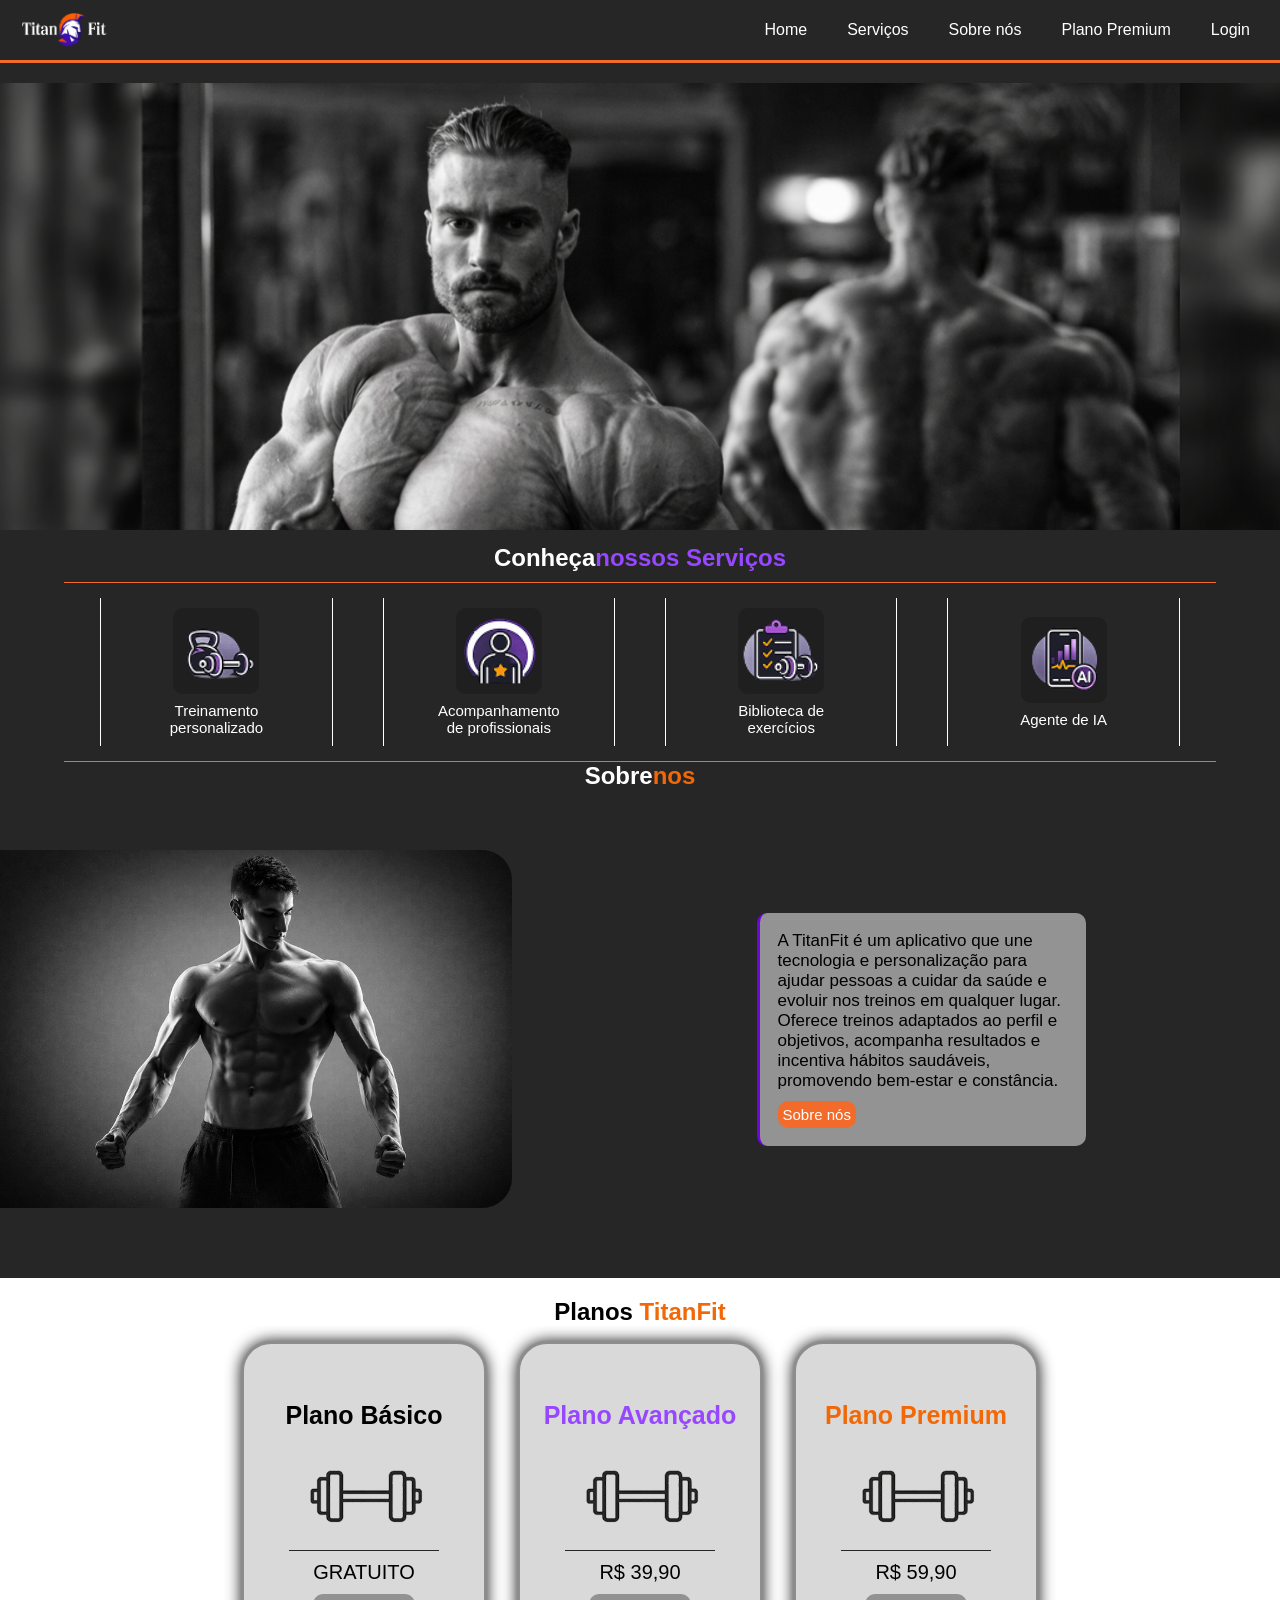
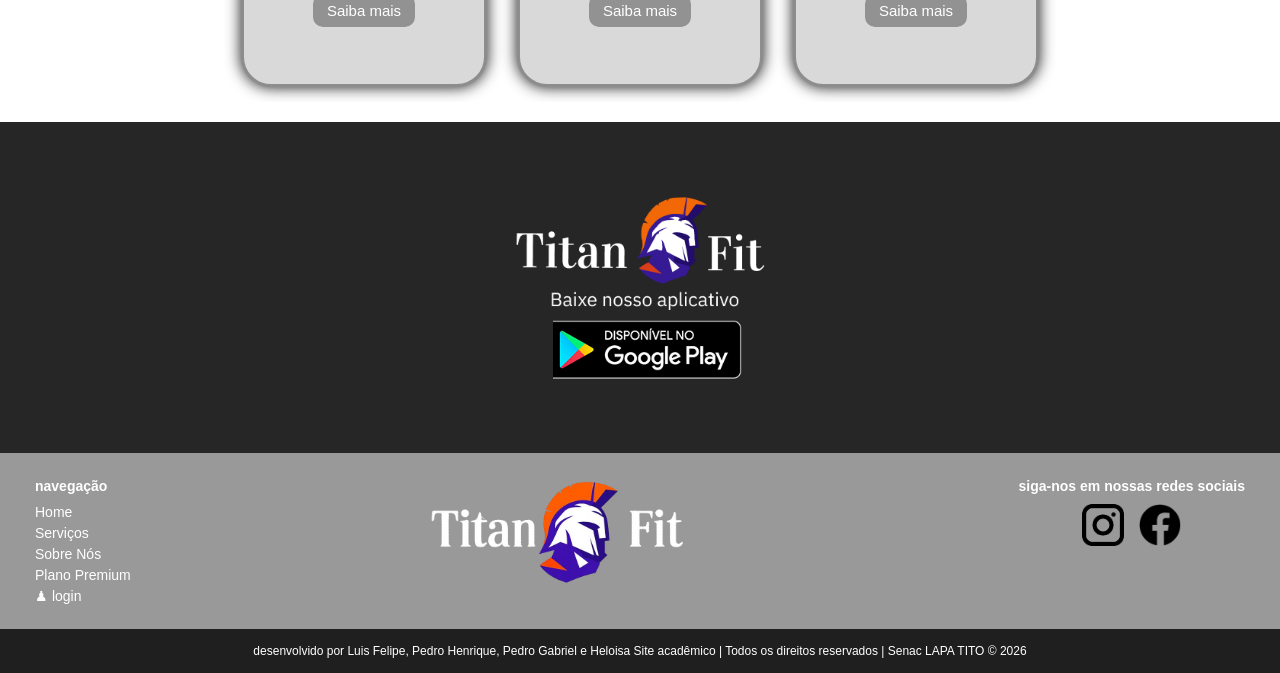
==== commit 10d84f23: "finalizando home, criação logim" ====
--- a/index.html
+++ b/index.html
@@ -1,4 +1,3 @@
-
 <!DOCTYPE html>
 <html lang="pt-br">
 
@@ -11,12 +10,9 @@
 
 <body>
     <header class="topo">
-
         <img src="fotos/logo_txt.png" alt="Titan Fit">
 
-        <div class="menu-toggle" onclick="toggleMenu()">
-            ☰
-        </div>
+        <div class="menu-toggle" onclick="toggleMenu()">☰</div>
 
         <nav id="menu">
             <div class="close-menu" onclick="toggleMenu()">✖</div>
@@ -34,46 +30,50 @@
     <main id="conteudo-home">
         <img src="fotos/cbum.cortado.png" alt="..." class="banner">
 
-        <h2 class="titulo-home">
-            Conheça <span class="roxo"> nossos Serviços</span>
-        </h2>
+        <section class="servicos-home">
+            <h2 class="titulo-home">
+                Conheça <span class="roxo"> nossos Serviços</span>
+            </h2>
 
-        <div class="caixa-servico_home">
-            <div class="caixa-esquerda">
-                <p><img src="fotos/treinoP (2).png">Treinamento personalizado</p>
+            <div class="caixa-servico_home">
+                <div class="caixa-esquerda animar-servico">
+                    <p><img src="fotos/treinoP (2).png">Treinamento personalizado</p>
+                </div>
+
+                <div class="caixa-direita animar-servico">
+                    <p><img src="fotos/ajuda.png">Acompanhamento de profissionais</p>
+                </div>
+
+                <div class="caixa-esquerda animar-servico">
+                    <p><img src="fotos/biblioteca.png">Biblioteca de exercícios</p>
+                </div>
+
+                <div class="caixa-direita animar-servico">
+                    <p><img src="fotos/IA.png">Agente de IA</p>
+                </div>
             </div>
+        </section>
 
-            <div class="caixa-direita">
-                <p><img src="fotos/ajuda.png">Acompanhamento de profissionais</p>
-            </div>
 
-            <div class="caixa-esquerda">
-                <p><img src="fotos/biblioteca.png">Biblioteca de exercícios</p>
-            </div>
-
-            <div class="caixa-direita">
-                <p><img src="fotos/IA.png">Agente de ia</p>
-            </div>
-        </div>
-
-        <div id="sobre-nos">
+        <section id="sobre-nos">
+            <h2 class="titulo-sobrenos">
+                Sobre<span class="cor-sobrenos">nos</span></h2>
             <div class="sobrenos-home">
-
                 <img src="fotos/Atleta_treinado.png" alt="">
 
                 <div class="text_sobrenos">
                     <p>
-                        A TitanFit é um aplicativo que une tecnologia e personalização para ajudar pessoas a cuidar da saúde
+                        A TitanFit é um aplicativo que une tecnologia e personalização para ajudar pessoas a cuidar da
+                        saúde
                         e evoluir nos treinos em qualquer lugar. Oferece treinos adaptados ao perfil e objetivos,
-                        acompanha resultados e incentiva habitos saudáveis, promovendo bem-estar e constância.
+                        acompanha resultados e incentiva hábitos saudáveis, promovendo bem-estar e constância.
                     </p>
                     <button><a href="sobre-nos.html">Sobre nós</a></button>
                 </div>
+            </div>
+        </section>
 
-            </div>
-        </div>
-
-        <div class="caixa-planos_home">
+        <section class="caixa-planos_home">
             <h2>Planos <span class="laranja"> TitanFit</span></h2>
 
             <div class="planos-wrapper">
@@ -88,7 +88,6 @@
                     </div>
 
                     <div class="plano_avancado">
-                        
                         <h3>Plano Avançado</h3>
                         <img src="fotos/planos.png">
                         <p class="preco">R$ 39,90</p>
@@ -105,11 +104,9 @@
 
                 <button class="btn-plano" onclick="proximoPlano()">›</button>
             </div>
-        </div>
+        </section>
 
         <section class="baixo">
-         
-
             <div class="baixe_app">
                 <img src="fotos/baixe_nosso_app.png">
             </div>
@@ -118,7 +115,6 @@
 
     <footer class="footer">
         <div class="footer-conteudo">
-
             <div class="footer-nav">
                 <h3>navegação</h3>
                 <a href="index.html">Home</a>
@@ -139,16 +135,17 @@
                     <img src="fotos/facebook.png" alt="Facebook">
                 </div>
             </div>
-
         </div>
 
         <div class="footer-baixo">
             <p>
-                desenvolvido por Luis Felipe, Pedro Henrique, Pedro gabriel e Heloisa
+                desenvolvido por Luis Felipe, Pedro Henrique, Pedro Gabriel e Heloisa
                 Site acadêmico | Todos os direitos reservados | Senac LAPA TITO © 2026
             </p>
         </div>
     </footer>
+
     <script src="interacao.js"></script>
 </body>
-</html> +
+</html>
--- a/estilo.css
+++ b/estilo.css
@@ -176,6 +176,16 @@
 }
 
 /*-------------------------------SOBRE NÓS HOME----------------------------------- */
+.titulo-sobrenos{
+    display: flex;
+    align-items: center;
+    justify-content: center;
+    color: #fff;
+}
+.cor-sobrenos{
+    color: #F26807;
+}
+
 .sobrenos-home {
     display: flex;
     flex-direction: column;
@@ -353,287 +363,6 @@
 }
 
 
-
-
-/*--------------------------------------------footer--------------------------------------*/
-.footer {
-    background-color: #999;
-    color: white;
-    margin-top: 40px;
-}
-
-.footer-conteudo {
-    display: flex;
-    justify-content: space-between;
-    align-items: flex-start;
-    padding: 25px 35px;
-}
-
-.footer-nav {
-    display: flex;
-    flex-direction: column;
-    gap: 5px;
-}
-
-.footer-nav h3,
-.footer-redes h3 {
-    font-size: 14px;
-    margin-bottom: 5px;
-}
-
-.footer-nav a {
-    color: white;
-    text-decoration: none;
-    font-size: 14px;
-}
-
-.footer-logo img {
-    align-items: center;
-    justify-content: center;
-    width: 300px;
-}
-
-.footer-redes {
-    text-align: center;
-}
-
-.icones-redes {
-    display: flex;
-    justify-content: center;
-    gap: 15px;
-    margin-top: 10px;
-}
-
-.icones-redes img {
-    width: 42px;
-    height: 42px;
-}
-
-.footer-baixo {
-    text-align: center;
-    background-color: #1f1f1f;
-    padding: 15px 25px;
-    font-size: 12px;
-}
-
-
-/*responsivos*/
-
-/*--------------RESPONSIVO 500PX---------------*/
-@media (min-width: 500px) {
-    .sobrenos-home img {
-        width: 300px;
-    }
-
-    .text_sobrenos {
-        padding: 15px;
-        font-size: 15px;
-    }
-    .baixe_app img {
-        margin-top: 10px;
-    }
-}
-
-/*--------------RESPONSIVO 700PX---------------*/
-@media (min-width: 700px) {
-    .caixa-servico_home {
-        width: 700px;
-        margin: 0 auto;
-        display: flex;
-        justify-content: center;
-        gap: 50px;
-    }
-
-    .caixa-servico_home>div {
-        width: 150px;
-        text-align: center;
-        border-left: 1px solid #fff;
-    }
-    .sobrenos-home {
-        align-items: center;
-        justify-content: center;
-        gap: 50px;
-        max-width: 1000px;
-        margin: 40px auto;
-        flex-direction: row;
-    }
-
-    .sobrenos-home img {
-        width: 360px;
-    }
-
-    .text_sobrenos {
-        width: 290px;
-        font-size: 17px;
-        padding: 18px;
-    }
-
-    .text_sobrenos button {
-        font-size: 15px;
-        margin-top: 10px;
-    }
-}
-
-/*--------------RESPONSIVO 1000PX---------------*/
-@media(min-width:1000px) {
-    .caixa-servico_home {
-        width: 90%;
-    }
-
-    .caixa-servico_home>div {
-        width: 20%;
-    }
-
-    .caixa-servico_home p {
-        font-size: 15px;
-    }
-
-    .caixa-servico_home p img {
-        width: 80px;
-        height: 80px;
-        object-fit: contain;
-    }
-
-    .sobrenos-home{
-    max-width: none;
-    }
-    .sobrenos-home img{
-        width: 40%;
-    }
-    .planos{
-        gap:30px;
-    }
-   
-}
-
-
-
-/*--------------RESPONSIVO 1400PX---------------*/
-@media(min-width:1400px) {
-    .text_sobrenos{
-        width: 400px;
-        height: 260px;
-        font-size: 22px;
-    }
-    .text_sobrenos button{
-        margin-top: 14px;
-        font-size: 20px;
-        padding: 8px;
-    }
-}
-
-
-/*-----------------footer MOBILE ------------------------*/
-@media (max-width: 500px) {
-    .footer-conteudo {
-        flex-direction: column;
-        justify-content: center;
-        align-items: center;
-        padding: 20px;
-        gap: 25px;
-    }
-
-    .footer-logo {
-        order: -1;
-        align-self: center;
-    }
-
-    .footer-logo img {
-        width: 210px;
-        
-    }
-
-
-    .icones-redes {
-        justify-content: center;
-    }
-
-    .icones-redes img {
-        
-        width: 38px;
-        height: 38px;
-    }
-
-    .footer-baixo {
-        font-size: 11px;
-        padding: 14px 18px;
-    }
-}
-
-/*--------------------------------------------------------ANIMAÇÕES------------------------*/
-
-
-/* 🔥 ÚNICA ALTERAÇÃO */
-.btn-plano {
-    display: none !important;
-}
-/* ANIMAÇÃO SOBRE NÓS */
-.sobrenos-home > img,
-.text_sobrenos {
-    opacity: 0;
-    transition: opacity 1.2s ease, transform 1.2s ease;
-}
-
-/* imagem entra da esquerda */
-.sobrenos-home > img {
-    transform: translateX(-80px);
-}
-
-/* texto entra da direita */
-.text_sobrenos {
-    transform: translateX(80px);
-    transition-delay: 0.3s;
-}
-
-/* quando aparecer na tela */
-.sobrenos-home.animar > img,
-.sobrenos-home.animar .text_sobrenos {
-    opacity: 1;
-    transform: translateX(0);
-}
-
-/* responsivo: mesma animação, só mais suave */
-@media (max-width: 500px) {
-    .sobrenos-home > img {
-        transform: translateX(-45px);
-    }
-
-    .text_sobrenos {
-        transform: translateX(45px);
-    }
-
-    .sobrenos-home.animar > img,
-    .sobrenos-home.animar .text_sobrenos {
-        transform: translateX(0);
-    }
-}
-/* ANIMAÇÃO PLANOS */
-.plano_basico,
-.plano_avancado,
-.plano_premium {
-    opacity: 0;
-    transform: translateY(-80px);
-    transition: all 0.8s ease;
-}
-
-/* quando ativa */
-.plano_basico.animar {
-    opacity: 1;
-    transform: translateY(0);
-    transition-delay: 0.2s;
-}
-
-.plano_avancado.animar {
-    opacity: 1;
-    transform: translateY(0);
-    transition-delay: 0.5s;
-}
-
-.plano_premium.animar {
-    opacity: 1;
-    transform: translateY(0);
-    transition-delay: 0.8s;
-}
 
 /*LOGIN--------------------------*/
 .conteudo-login{
@@ -685,4 +414,295 @@
 }
 .cadastro{
     margin-top: 20px;
+}
+/*--------------------------------------------footer--------------------------------------*/
+.footer {
+    background-color: #999;
+    color: white;
+    margin-top: 40px;
+}
+
+.footer-conteudo {
+    display: flex;
+    justify-content: space-between;
+    align-items: flex-start;
+    padding: 25px 35px;
+}
+
+.footer-nav {
+    display: flex;
+    flex-direction: column;
+    gap: 5px;
+}
+
+.footer-nav h3,
+.footer-redes h3 {
+    font-size: 14px;
+    margin-bottom: 5px;
+}
+
+.footer-nav a {
+    color: white;
+    text-decoration: none;
+    font-size: 14px;
+}
+
+.footer-logo img {
+    align-items: center;
+    justify-content: center;
+    width: 300px;
+}
+
+.footer-redes {
+    text-align: center;
+}
+
+.icones-redes {
+    display: flex;
+    justify-content: center;
+    gap: 15px;
+    margin-top: 10px;
+}
+
+.icones-redes img {
+    width: 42px;
+    height: 42px;
+}
+
+.footer-baixo {
+    text-align: center;
+    background-color: #1f1f1f;
+    padding: 15px 25px;
+    font-size: 12px;
+}
+
+
+/*responsivos*/
+
+/*--------------RESPONSIVO 500PX---------------*/
+@media (min-width: 500px) {
+    .sobrenos-home img {
+        width: 300px;
+    }
+
+    .text_sobrenos {
+        padding: 15px;
+        font-size: 15px;
+    }
+    .baixe_app img {
+        margin-top: 10px;
+    }
+}
+
+/*--------------RESPONSIVO 700PX---------------*/
+@media (min-width: 700px) {
+    .caixa-servico_home {
+        width: 700px;
+        margin: 0 auto;
+        display: flex;
+        justify-content: center;
+        gap: 50px;
+    }
+
+    .caixa-servico_home>div {
+        width: 150px;
+        text-align: center;
+        border-left: 1px solid #fff;
+    }
+    .sobrenos-home {
+        align-items: center;
+        justify-content: center;
+        gap: 50px;
+        max-width: 1000px;
+        margin: 40px auto;
+        flex-direction: row;
+    }
+
+    .sobrenos-home img {
+        width: 360px;
+    }
+
+    .text_sobrenos {
+        width: 290px;
+        font-size: 17px;
+        padding: 18px;
+    }
+
+    .text_sobrenos button {
+        font-size: 15px;
+        margin-top: 10px;
+    }
+}
+
+/*--------------RESPONSIVO 1000PX---------------*/
+@media(min-width:1000px) {
+    .caixa-servico_home {
+        width: 90%;
+    }
+
+    .caixa-servico_home>div {
+        width: 20%;
+    }
+
+    .caixa-servico_home p {
+        font-size: 15px;
+    }
+
+    .caixa-servico_home p img {
+        width: 80px;
+        height: 80px;
+        object-fit: contain;
+    }
+
+    .sobrenos-home{
+    max-width: none;
+    }
+    .sobrenos-home img{
+        width: 40%;
+    }
+    .planos{
+        gap:30px;
+    }
+   
+}
+
+
+
+/*--------------RESPONSIVO 1400PX---------------*/
+@media(min-width:1400px) {
+    .text_sobrenos{
+        width: 400px;
+        height: 260px;
+        font-size: 22px;
+    }
+    .text_sobrenos button{
+        margin-top: 14px;
+        font-size: 20px;
+        padding: 8px;
+    }
+}
+
+
+/*-----------------footer MOBILE ------------------------*/
+@media (max-width: 500px) {
+    .footer-conteudo {
+        flex-direction: column;
+        justify-content: center;
+        align-items: center;
+        padding: 20px;
+        gap: 25px;
+    }
+
+    .footer-logo {
+        order: -1;
+        align-self: center;
+    }
+
+    .footer-logo img {
+        width: 210px;
+        
+    }
+
+
+    .icones-redes {
+        justify-content: center;
+    }
+
+    .icones-redes img {
+        
+        width: 38px;
+        height: 38px;
+    }
+
+    .footer-baixo {
+        font-size: 11px;
+        padding: 14px 18px;
+    }
+}
+
+/*--------------------------------------------------------ANIMAÇÕES------------------------*/
+
+
+/* 🔥 ÚNICA ALTERAÇÃO */
+.btn-plano {
+    display: none !important;
+}
+/* ANIMAÇÃO SOBRE NÓS */
+.sobrenos-home > img,
+.text_sobrenos {
+    opacity: 0;
+    transition: opacity 1.2s ease, transform 1.2s ease;
+}
+
+/* imagem entra da esquerda */
+.sobrenos-home > img {
+    transform: translateX(-80px);
+}
+
+/* texto entra da direita */
+.text_sobrenos {
+    transform: translateX(80px);
+    transition-delay: 0.3s;
+}
+
+/* quando aparecer na tela */
+.sobrenos-home.animar > img,
+.sobrenos-home.animar .text_sobrenos {
+    opacity: 1;
+    transform: translateX(0);
+}
+
+/* responsivo: mesma animação, só mais suave */
+@media (max-width: 500px) {
+    .sobrenos-home > img {
+        transform: translateX(-45px);
+    }
+
+    .text_sobrenos {
+        transform: translateX(45px);
+    }
+
+    .sobrenos-home.animar > img,
+    .sobrenos-home.animar .text_sobrenos {
+        transform: translateX(0);
+    }
+}
+/* ANIMAÇÃO PLANOS */
+.plano_basico,
+.plano_avancado,
+.plano_premium {
+    opacity: 0;
+    transform: translateY(-80px);
+    transition: all 0.8s ease;
+}
+
+/* quando ativa */
+.plano_basico.animar {
+    opacity: 1;
+    transform: translateY(0);
+    transition-delay: 0.2s;
+}
+
+.plano_avancado.animar {
+    opacity: 1;
+    transform: translateY(0);
+    transition-delay: 0.5s;
+}
+
+.plano_premium.animar {
+    opacity: 1;
+    transform: translateY(0);
+    transition-delay: 0.8s;
+}
+/*-------------------------ANIMAÇÃO SERVIÇO*------------------------------*/
+/* ANIMAÇÃO SERVIÇOS */
+.animar-servico {
+    opacity: 0;
+    transform: translateY(45px);
+    transition: opacity 0.7s ease, transform 0.7s ease;
+}
+
+.animar-servico.ativo {
+    opacity: 1;
+    transform: translateY(0);
 }
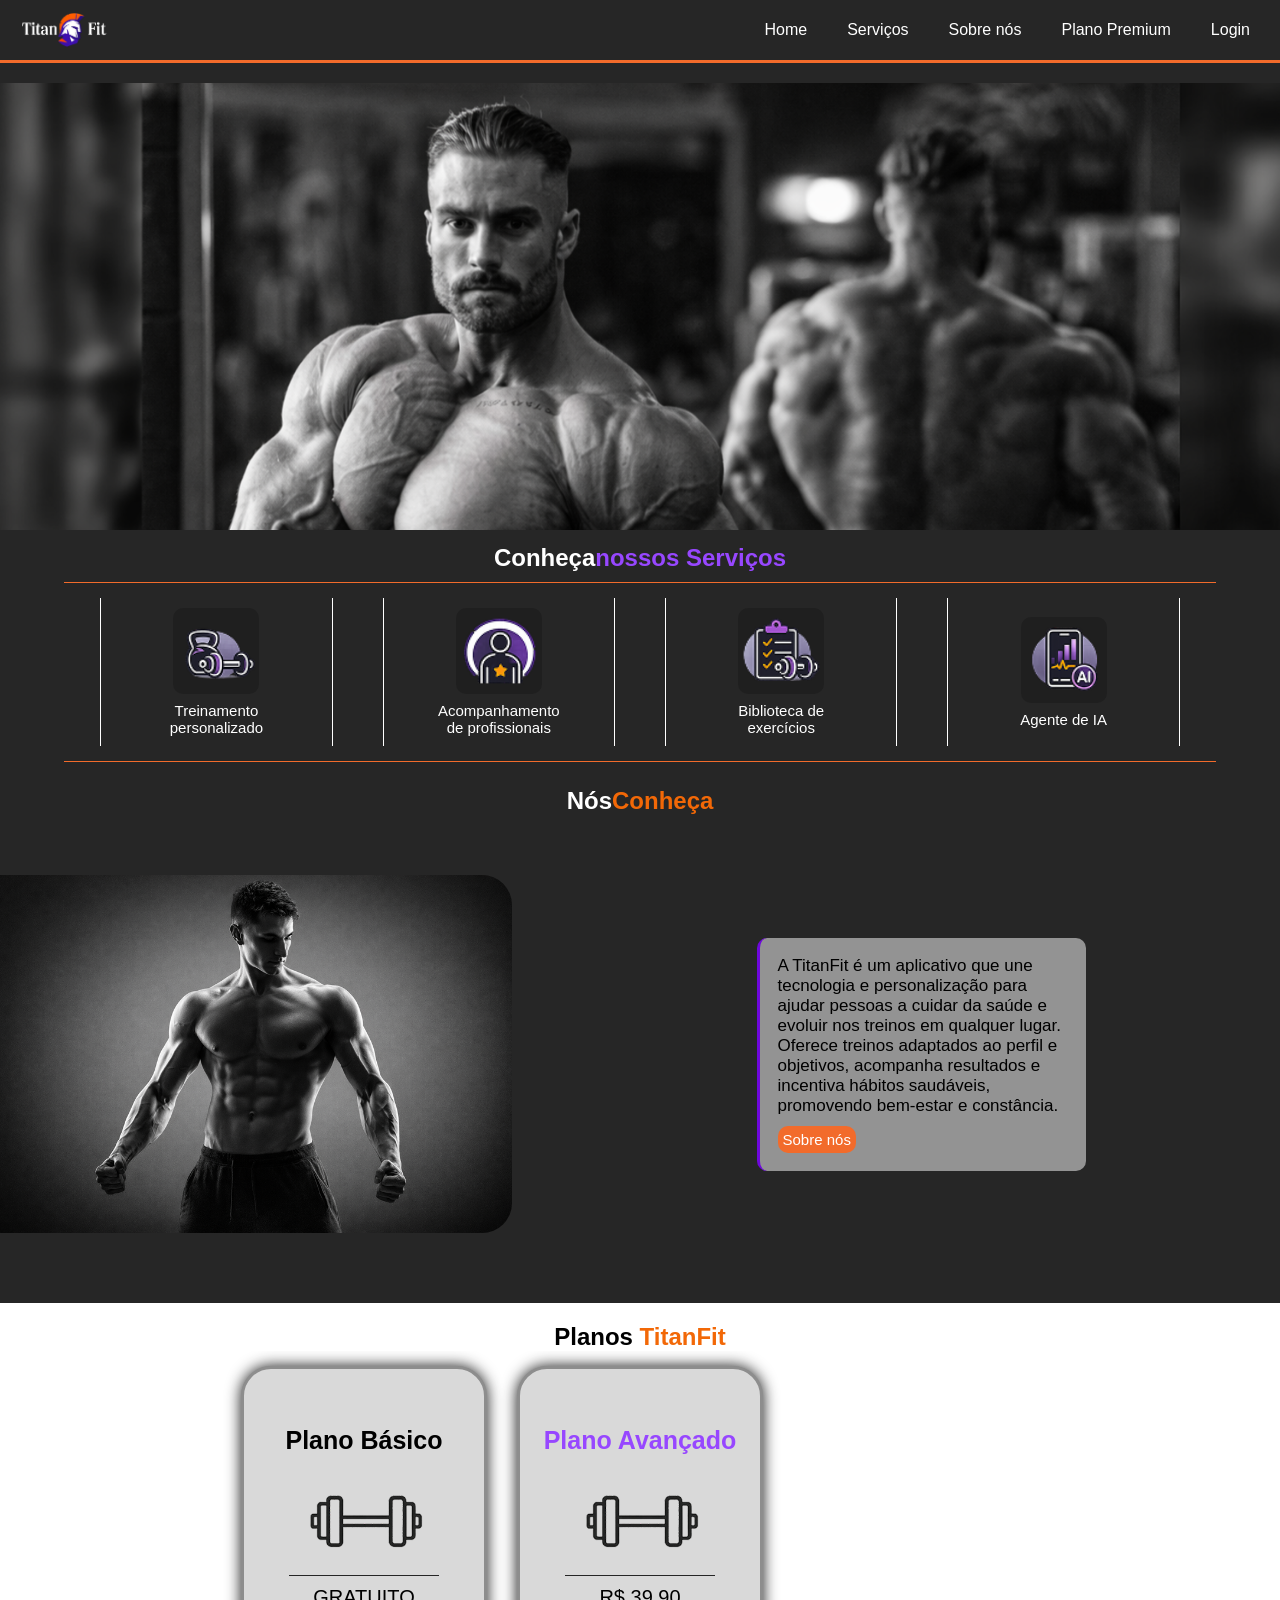
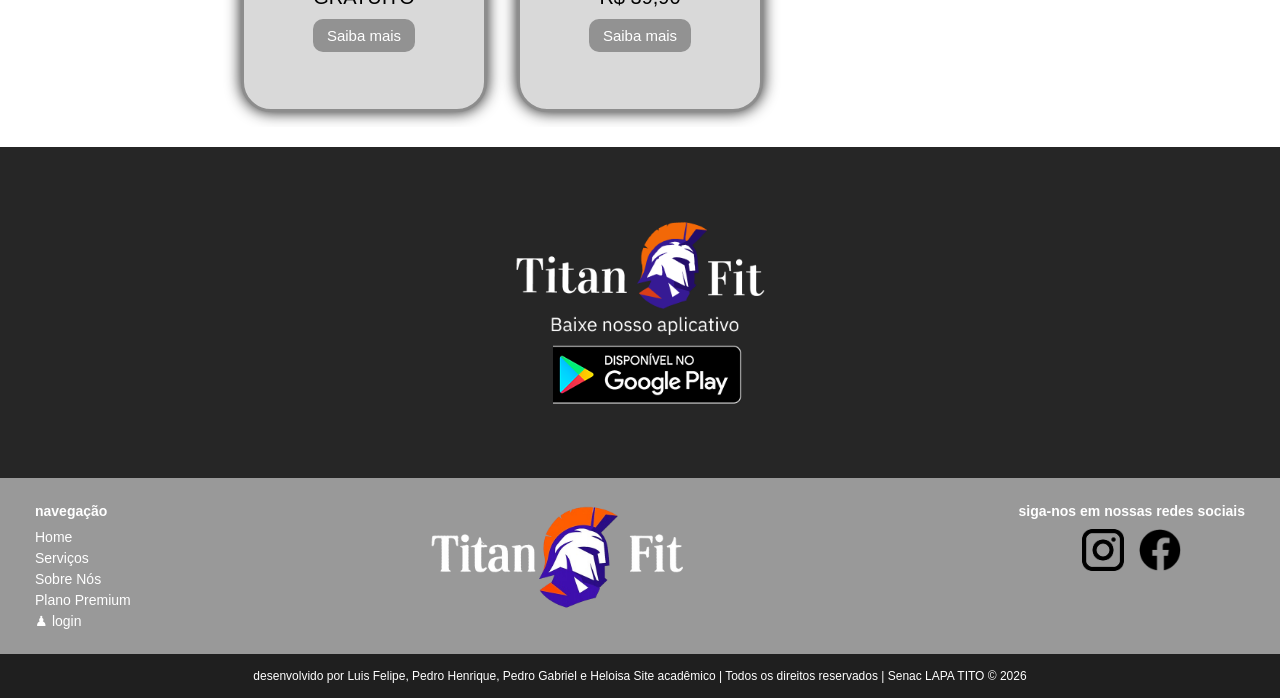
==== commit 9975e155: "finalizando home, criação logim" ====
--- a/index.html
+++ b/index.html
@@ -57,7 +57,7 @@
 
         <section id="sobre-nos">
             <h2 class="titulo-sobrenos">
-                Sobre<span class="cor-sobrenos">nos</span></h2>
+                Nós<span class="cor-sobrenos"> Conheça</span></h2>
             <div class="sobrenos-home">
                 <img src="fotos/Atleta_treinado.png" alt="">
 
--- a/estilo.css
+++ b/estilo.css
@@ -363,58 +363,56 @@
 }
 
 
-
 /*LOGIN--------------------------*/
 .conteudo-login{
-    margin-top: 5%;
     display: flex;
     flex-direction: column;
-    justify-content: center;
-    align-items: center;
-    color: #fff;
+    align-items: center;
+    justify-content: center;
+    
+  
+}
+.conteudo-login button{
+    color: #fff;
+    background: #F26807;
+    padding: 5px 70px;
+    border-radius: 5px;
+    border: none;
+    margin-bottom: 10px;
 }
 .login{
-   font-weight: bold;
-    font-size: 40px;
-}
-.conteudo-login button{
-    font-size: 15px;
-    color: #fff;
-     font-weight: bold;
-    padding: 10px;
-    padding-left: 25px;
-    padding-right: 25px;
-    border-radius: 20px;
-    border: none;
-    background-color: #FF8248;
-   
-}
-.continuar-com{
-    margin: 10px;
-    border: solid 3px #F26807;
-    border-radius: 20px;
-    padding: 10px;
-     padding-left: 45px;
-    padding-right: 45px;
-}
-.email{
-  margin-top: 10px;
-  font-size: 12px;
-}
-.caixa-login{
-    margin-bottom: 10px;
-    padding: 15px;
-    padding-left: 130px;
-    padding-right: 130px;
-    border-radius: 20px;
-    border: solid 3px #f26807;
-}
-.sem-conta{ 
-    margin-top: 70px;
-}
-.cadastro{
+    margin-top: 50px;
+      background: #262626;
+    display: flex;
+    flex-direction: column;
+    align-items: center;
+    justify-content: center;
+    color: #fff;
+    border:solid 1px #F26807;
+    border-radius: 10px;
+    padding: 30px;
+    gap: 10px;
+}
+.titulo-login{
+    font-size: 30px;
+}
+.continuar-com {
+    width: 200px;
+    height: 40px;
+    display: flex;
+    align-items: center;
+    justify-content: center;
+    border: 1px solid #f26807;
+    border-radius: 12px;
+    background: #262626;
+    font-size: 12px;
+    color: #fff;
+    cursor: pointer;  
+}
+.sem-conta{
     margin-top: 20px;
 }
+
 /*--------------------------------------------footer--------------------------------------*/
 .footer {
     background-color: #999;
@@ -496,6 +494,9 @@
 
 /*--------------RESPONSIVO 700PX---------------*/
 @media (min-width: 700px) {
+    .titulo-sobrenos{
+        margin-top: 25px;
+    }
     .caixa-servico_home {
         width: 700px;
         margin: 0 auto;
